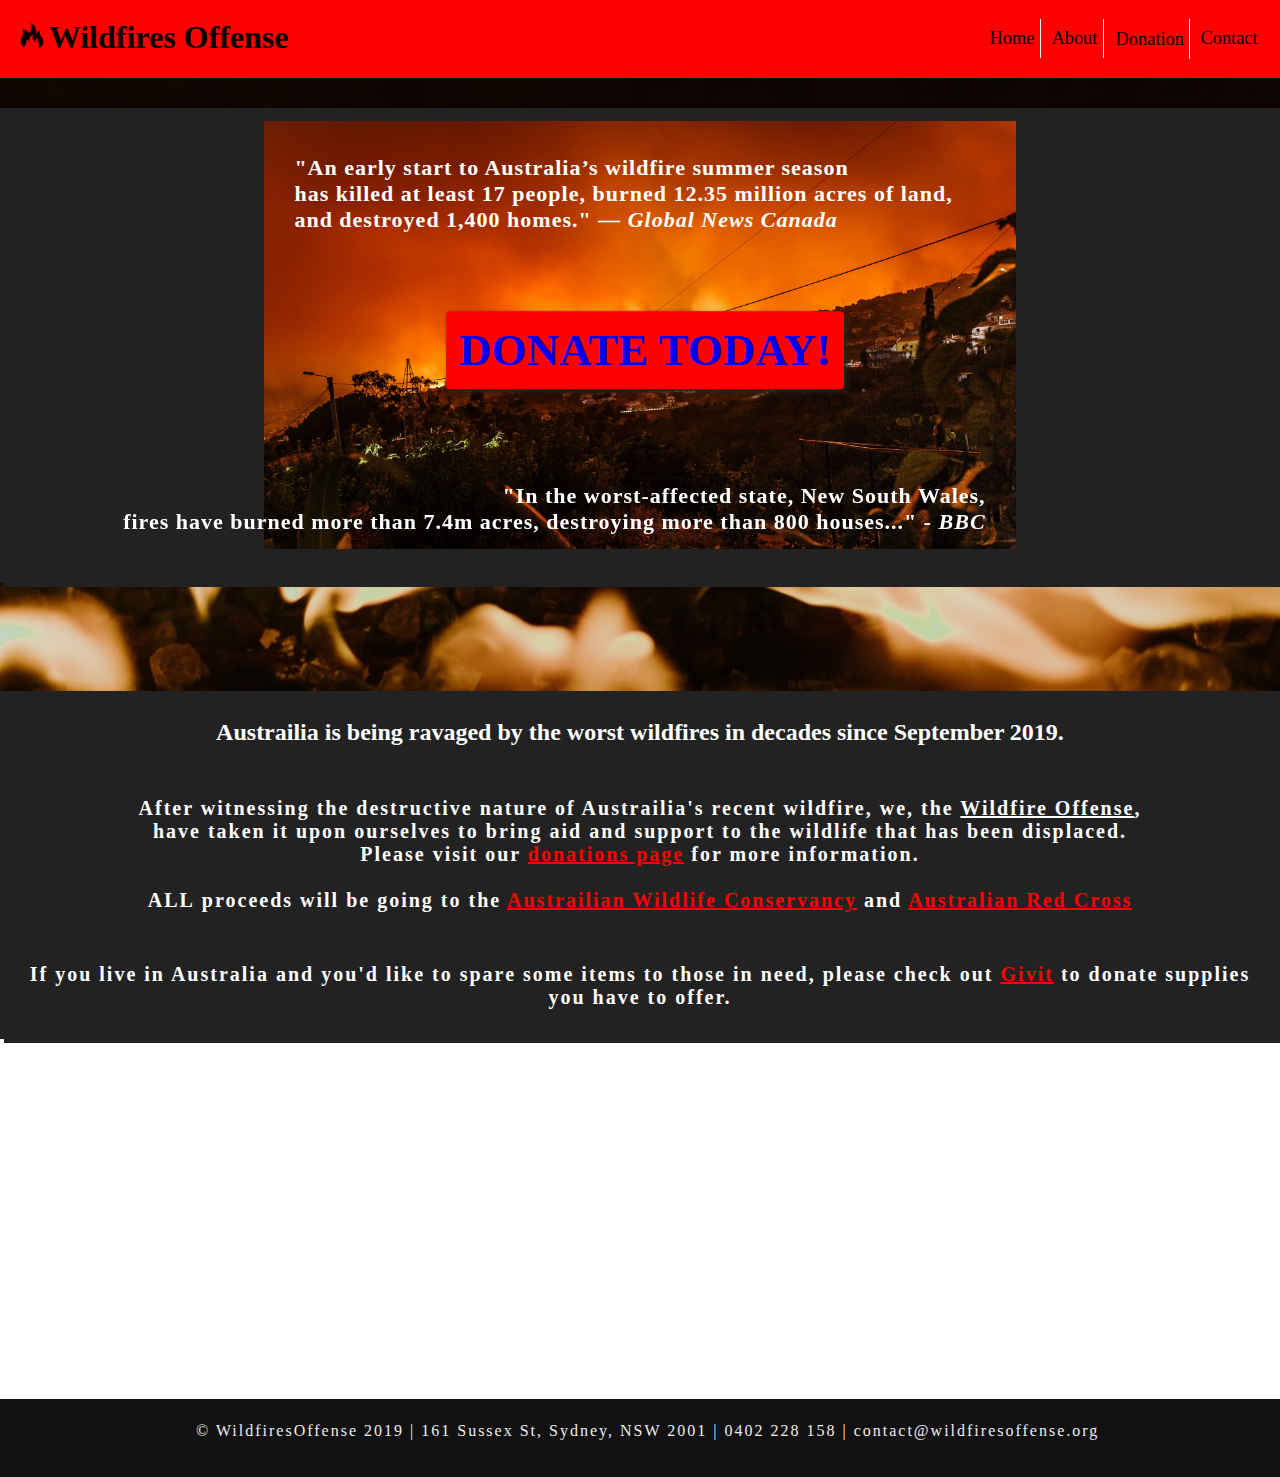
==== index.html @ 03b4c3b5 "Added some final adjustments for today to animate the Donate button." ====
<!DOCTYPE html>
<head>
    <title>Wildfires Offense</title>
    <!--Allows input characters to be encoded using UTF-8 standards-->
    <meta charset="utf-8"> 
    <!--Allows size of webpage to adjust to differnt device screen sizes, e.g. phones vs desktops-->
    <meta name="viewport" content="width=device-width, initial-scale=1.0">
    <!--Basic description of Webpage-->
    <meta name="author" content="Suchwinder Singh Ethan Sam Emily Fang Eva Yan">
    <meta name="description" content="Assignment 1 CUNY2x">
    <!--reference to CSS file storing the design of the webpage-->
    <link rel="stylesheet" type="text/css" href="./styles/main.css">
</head>
<!--Landing Page -->
<body>
  <div class="header">
    <img src="img/icon.png" style="width:2%">
    <h1>Wildfires Offense</h1>
    <div class="topnav">
      <ul>
        <li><a class="active" href="">Home</a></li>
        <li><a href="templates/about.html">About</a></li>
        <li><a href="templates/donation.html">Donation</a></li>
        <li><a href="#contact">Contact</a></li>
      </ul>
    </div>
  </div>

    <!-- Parallax -->
  <div class="bgimg-1"></div>
  
  <!-- Statistics -->
  <div class="container">
    <img src="img/fire.jpg" width="60%">
    <h1> <div class="centered" style="background-color:red"><span><a href="templates/donation.html">DONATE TODAY!</a></span></div> </h1>
    <h2> <div class="top-left">"An early start to Australia’s wildfire summer season<br>
	has killed at least 17 people, burned 12.35 million acres of land,<br>
	and destroyed 1,400 homes." <i>— Global News Canada</i> </div> </h2>
    <h2> <div class="bottom-right">"In the worst-affected state, New South Wales,<br>
	fires have burned more than 7.4m acres, destroying more than 800 houses..." <i>- BBC</i></div> </h2>
  </div>

  <!-- Parallax -->
  <div class="bgimg-1"></div>

  <!-- Donation Invitation -->
  <div class="container">
    <h1>Austrailia is being ravaged by the worst wildfires in decades since September 2019.</h1>
    <br>
    <h2>After witnessing the destructive nature of Austrailia's recent wildfire, we, the <u>Wildfire Offense</u>, <br> have taken it upon ourselves to bring aid and support to the wildlife that has been displaced. <br>Please visit our <a href="templates/donation.html"> donations page</a> for more information. 
      <br><br><b>ALL</b> proceeds will be going to the
      <a href="https://www.australianwildlife.org/" target="_blank">Austrailian Wildlife Conservancy</a> and
      <a href="https://australian-red-cross.giveeasy.org/australian-red-cross-disaster-relief-and-recovery" target="_blank"> Australian Red Cross</a>
    </h2>
    <br>
    <h2>If you live in Australia and you'd like to spare some items to those in need, please check out <a href="http://www.givit.org.au/items-needed" target="_blank">Givit</a> to donate supplies you have to offer. </h2>
  </div>

  <!-- Parallax -->
  <div class="bgimg-2"></div>

  <div class="footer">
    <p> © WildfiresOffense 2019 | 161 Sussex St, Sydney, NSW 2001 | 0402 228 158 | contact@wildfiresoffense.org</p>
  </div>
  
</body>
</html>
---- styles/main.css ----
/* FONTS -------------------------------------------------------*/
@font-face { 
    font-family: cosima;
    src: url("../fonts/cosima.otf") format("opentype");
}

@font-face {
    font-family: clab;
    src: url("../fonts/clab_reg.otf") format("opentype");
}

@font-face {
    font-family: gnuolane;
    src: url("../fonts/gnuolane.ttf");
}
}


/* GENERAL -----------------------------------------------------*/

* {
    box-sizing: border-box;
    /*font-family: Arial, Helvetica, sans-serif;*/
}

html, body {
    height: 100%;
}

body {
    margin: 0;
    font-family: Arial, Helvetica, sans-serif;
    background-color: white;
}

/* TOP BAR -----------------------------------------------------*/
.header {
    background-color: red;
    font-family: clab;
    padding: 1.5%;
    position: fixed;
    top: 0;
    width: 100%;
}

.header h1{
    display: inline;
}

.topnav {
    width: 25%;
    font-family: clab;
    float: right;    
    display: inline;
    overflow: hidden;
    background-color: red;

}

.topnav a {
    float: left;
    display: block;
    color: black;
    text-align: right;
    padding: 2% 5%;
    font-size: 1.15em;
    text-decoration: none;
}

.topnav a:hover {
    color: #ddd;
}

.topnav ul {
    list-style-type: none;
    margin: 0;
    padding: 0;
    overflow: hidden;
}

.topnav li {
    float:left;
    padding: 2.5%;
}

.topnav li:not(:last-child) { 
    border-right:solid 1px #fff;/* This will not give border to last li element */
}

/* BOTTOM BAR------------------------------------------*/
.footer {
    position: relative;
    left: 0;
    bottom: 0;
    width: 100%;
    text-align: center;
    background-color: #111;
    font-family: gnuolane;
    padding: 0.6%;
    height: 7%;
    color: #ededed;
    letter-spacing: 2px;
}

/* CONTAINER-------------------------------------------*/
.container{
    background-color: #222;
    position: relative;
    margin-left: auto;
    margin-right: auto;
    text-align: center;
    padding: 1% 1%;
    height: auto;
    box-shadow: 4px 4px #222;
}

.container h1, h2 {
    color: white;
}

.container h1 {
    font-size: 24px;
    font-family: clab;
}

.container h2 {
    font-size: 20px;
    font-family: gnuolane;
    letter-spacing: 2px;
}

.container:link {
    color: #f9cb25;
}

/* PLACEMENT OVER IMAGES --------------------------------*/
.top-left {
    text-align: left;
    position: absolute;
    top: 10%;
    left: 23%;
    letter-spacing: 1px;
    font-family: gnuolane;
    font-size: 22px;
}

.bottom-right {
    text-align: right;
    position: absolute;
    bottom: 10%;
    right: 23%;
    letter-spacing: 1px;
    font-family: gnuolane;
    font-size: 22px;
}

.centered {
    padding: 1%;
    position: absolute;
    top: 50%;
    left: 50%;
    transform: translate(-50%, -50%);
    font-family: gnuolane;
    font-size: 45px;
    box-shadow: 2px 2px 4px #222;
    border-radius: 4px;
    border: none;
    transition: all 0.4s;
    cursor: pointer;
    margin: 5px;
}

.centered span {
    cursor: pointer;
    display: inline-block;
    position: relative;
    transition: 0.5s;
}


.centered span:after {
  content: '\00bb';
  position: absolute;
  opacity: 0;
  top: 0;
  right: -20px;
  transition: 0.5s;
}

.centered:hover span {
  padding-right: 25px;
}

.centered:hover span:after {
  opacity: 1;
  right: 0;
}

.centered a {
    text-decoration: none;
}

.centered a:visited {
    color: black;
}

.split {
    height: 100%;
    width: 50%;
    position: relative;
    z-index:1;
    top: 0;
    margin-left: 5%;
    overflow-x: hidden;
    color: white;
    text-align:left;
}

.left {
    height: 50%;
    left: 0;
}

.right {
    right:0;
}

.bgimg-1, .bgimg-2 {
    background-attachment: fixed;
    background-position: center;
    background-repeat: no-repeat;
    background-size: cover;
}

.bgimg-1 {
    background-image: url("../img/fire.jpeg");
    height: 12%;
}

.bgimg-2 {
    background-image: url("../img/destruction.jpeg");
    height: 40%;
}

h2 a {
    color: red;
}

h2 a:visited {
    color: red;
}

img {    
}
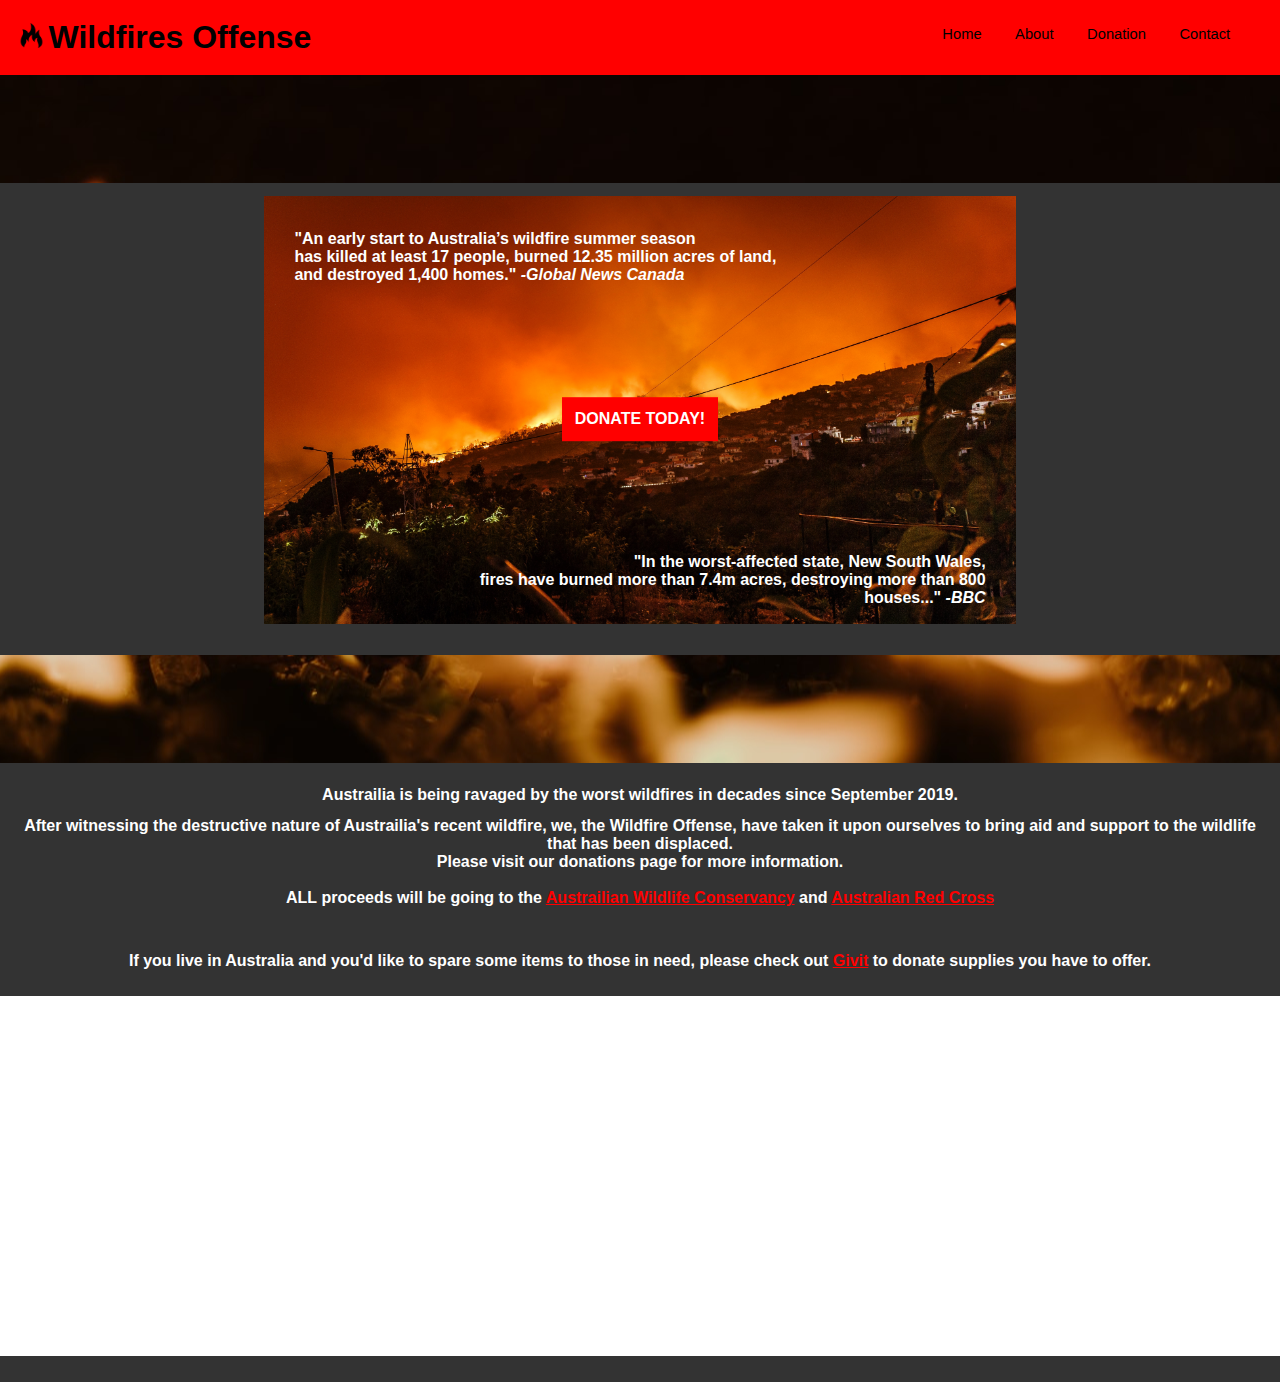
==== commit 96ab3cfa: "Responsive Containers and navbar" ====
--- a/index.html
+++ b/index.html
@@ -17,12 +17,10 @@
     <img src="img/icon.png" style="width:2%">
     <h1>Wildfires Offense</h1>
     <div class="topnav">
-      <ul>
-        <li><a class="active" href="">Home</a></li>
-        <li><a href="templates/about.html">About</a></li>
-        <li><a href="templates/donation.html">Donation</a></li>
-        <li><a href="#contact">Contact</a></li>
-      </ul>
+      <a class="active" href="">Home</a>
+      <a href="templates/about.html">About</a>
+      <a href="templates/donation.html">Donation</a>
+      <a href="#contact">Contact</a>
     </div>
   </div>
 
@@ -32,12 +30,12 @@
   <!-- Statistics -->
   <div class="container">
     <img src="img/fire.jpg" width="60%">
-    <h1> <div class="centered" style="background-color:red"><span><a href="templates/donation.html">DONATE TODAY!</a></span></div> </h1>
+    <h2> <div class="centered" style="background-color:red">DONATE TODAY!</div> </h2>
     <h2> <div class="top-left">"An early start to Australia’s wildfire summer season<br>
 	has killed at least 17 people, burned 12.35 million acres of land,<br>
-	and destroyed 1,400 homes." <i>— Global News Canada</i> </div> </h2>
+	and destroyed 1,400 homes." <i>-Global News Canada</i> </div> </h2>
     <h2> <div class="bottom-right">"In the worst-affected state, New South Wales,<br>
-	fires have burned more than 7.4m acres, destroying more than 800 houses..." <i>- BBC</i></div> </h2>
+	fires have burned more than 7.4m acres, destroying more than 800 houses..." <i>-BBC</i></div> </h2>
   </div>
 
   <!-- Parallax -->
@@ -46,22 +44,29 @@
   <!-- Donation Invitation -->
   <div class="container">
     <h1>Austrailia is being ravaged by the worst wildfires in decades since September 2019.</h1>
-    <br>
-    <h2>After witnessing the destructive nature of Austrailia's recent wildfire, we, the <u>Wildfire Offense</u>, <br> have taken it upon ourselves to bring aid and support to the wildlife that has been displaced. <br>Please visit our <a href="templates/donation.html"> donations page</a> for more information. 
-      <br><br><b>ALL</b> proceeds will be going to the
-      <a href="https://www.australianwildlife.org/" target="_blank">Austrailian Wildlife Conservancy</a> and
-      <a href="https://australian-red-cross.giveeasy.org/australian-red-cross-disaster-relief-and-recovery" target="_blank"> Australian Red Cross</a>
+    <h2>After witnessing the destructive nature of Austrailia's recent wildfire, we, the Wildfire Offense, have taken it upon ourselves to bring aid and support to the wildlife that has been displaced. <br>Please visit our donations page for more information. <br><br><b>ALL</b> proceeds will be going to the
+      <a href="https://www.australianwildlife.org/">Austrailian Wildlife Conservancy</a> and
+      <a href="https://australian-red-cross.giveeasy.org/australian-red-cross-disaster-relief-and-recovery"> Australian Red Cross</a>
     </h2>
     <br>
-    <h2>If you live in Australia and you'd like to spare some items to those in need, please check out <a href="http://www.givit.org.au/items-needed" target="_blank">Givit</a> to donate supplies you have to offer. </h2>
+    <h2>If you live in Australia and you'd like to spare some items to those in need, please check out <a href="http://www.givit.org.au/items-needed">Givit</a> to donate supplies you have to offer. </h2>
   </div>
 
   <!-- Parallax -->
   <div class="bgimg-2"></div>
-
-  <div class="footer">
-    <p> © WildfiresOffense 2019 | 161 Sussex St, Sydney, NSW 2001 | 0402 228 158 | contact@wildfiresoffense.org</p>
+  
+  <div class="container">
+    <div class="split left">
+      <div class="centered">
+	<img src="img/firefighters.jpeg">
+      </div>
+    </div>
   </div>
   
+  
 </body>
+
 </html>
+
+
+</body>
--- a/styles/main.css
+++ b/styles/main.css
@@ -1,26 +1,6 @@
-/* FONTS -------------------------------------------------------*/
-@font-face { 
-    font-family: cosima;
-    src: url("../fonts/cosima.otf") format("opentype");
-}
-
-@font-face {
-    font-family: clab;
-    src: url("../fonts/clab_reg.otf") format("opentype");
-}
-
-@font-face {
-    font-family: gnuolane;
-    src: url("../fonts/gnuolane.ttf");
-}
-}
-
-
-/* GENERAL -----------------------------------------------------*/
-
 * {
     box-sizing: border-box;
-    /*font-family: Arial, Helvetica, sans-serif;*/
+    font-family: Arial, Helvetica, sans-serif;
 }
 
 html, body {
@@ -36,11 +16,7 @@
 /* TOP BAR -----------------------------------------------------*/
 .header {
     background-color: red;
-    font-family: clab;
     padding: 1.5%;
-    position: fixed;
-    top: 0;
-    width: 100%;
 }
 
 .header h1{
@@ -48,110 +24,68 @@
 }
 
 .topnav {
-    width: 25%;
-    font-family: clab;
+    margin: 0;
+    width: 27%;
     float: right;    
     display: inline;
     overflow: hidden;
     background-color: red;
-
 }
 
 .topnav a {
     float: left;
     display: block;
     color: black;
-    text-align: right;
+    text-align: center;
     padding: 2% 5%;
-    font-size: 1.15em;
+    font-size: 1.15vw;
     text-decoration: none;
 }
 
 .topnav a:hover {
+    background-color: #333;
     color: #ddd;
-}
-
-.topnav ul {
-    list-style-type: none;
-    margin: 0;
-    padding: 0;
-    overflow: hidden;
-}
-
-.topnav li {
-    float:left;
-    padding: 2.5%;
-}
-
-.topnav li:not(:last-child) { 
-    border-right:solid 1px #fff;/* This will not give border to last li element */
-}
-
-/* BOTTOM BAR------------------------------------------*/
-.footer {
-    position: relative;
-    left: 0;
-    bottom: 0;
-    width: 100%;
-    text-align: center;
-    background-color: #111;
-    font-family: gnuolane;
-    padding: 0.6%;
-    height: 7%;
-    color: #ededed;
-    letter-spacing: 2px;
 }
 
 /* CONTAINER-------------------------------------------*/
 .container{
-    background-color: #222;
+    background-color: #333;
     position: relative;
     margin-left: auto;
     margin-right: auto;
     text-align: center;
     padding: 1% 1%;
     height: auto;
-    box-shadow: 4px 4px #222;
 }
 
 .container h1, h2 {
     color: white;
-}
-
-.container h1 {
-    font-size: 24px;
-    font-family: clab;
-}
-
-.container h2 {
-    font-size: 20px;
-    font-family: gnuolane;
-    letter-spacing: 2px;
-}
-
-.container:link {
-    color: #f9cb25;
+    font-size: 1.25vw;
 }
 
 /* PLACEMENT OVER IMAGES --------------------------------*/
 .top-left {
+    width: 40%;
     text-align: left;
     position: absolute;
     top: 10%;
     left: 23%;
-    letter-spacing: 1px;
-    font-family: gnuolane;
-    font-size: 22px;
+}
+
+.top-left h2 {
+    font-size: 5vw;
 }
 
 .bottom-right {
+    width: 40%;
     text-align: right;
     position: absolute;
     bottom: 10%;
     right: 23%;
-    letter-spacing: 1px;
-    font-family: gnuolane;
-    font-size: 22px;
+}
+
+.bottom-right h2 {
+    font-size: 5vw;
 }
 
 .centered {
@@ -160,48 +94,10 @@
     top: 50%;
     left: 50%;
     transform: translate(-50%, -50%);
-    font-family: gnuolane;
-    font-size: 45px;
-    box-shadow: 2px 2px 4px #222;
-    border-radius: 4px;
-    border: none;
-    transition: all 0.4s;
-    cursor: pointer;
-    margin: 5px;
 }
 
-.centered span {
-    cursor: pointer;
-    display: inline-block;
-    position: relative;
-    transition: 0.5s;
-}
-
-
-.centered span:after {
-  content: '\00bb';
-  position: absolute;
-  opacity: 0;
-  top: 0;
-  right: -20px;
-  transition: 0.5s;
-}
-
-.centered:hover span {
-  padding-right: 25px;
-}
-
-.centered:hover span:after {
-  opacity: 1;
-  right: 0;
-}
-
-.centered a {
-    text-decoration: none;
-}
-
-.centered a:visited {
-    color: black;
+.centered h2 {
+    font-size: 5vw;
 }
 
 .split {
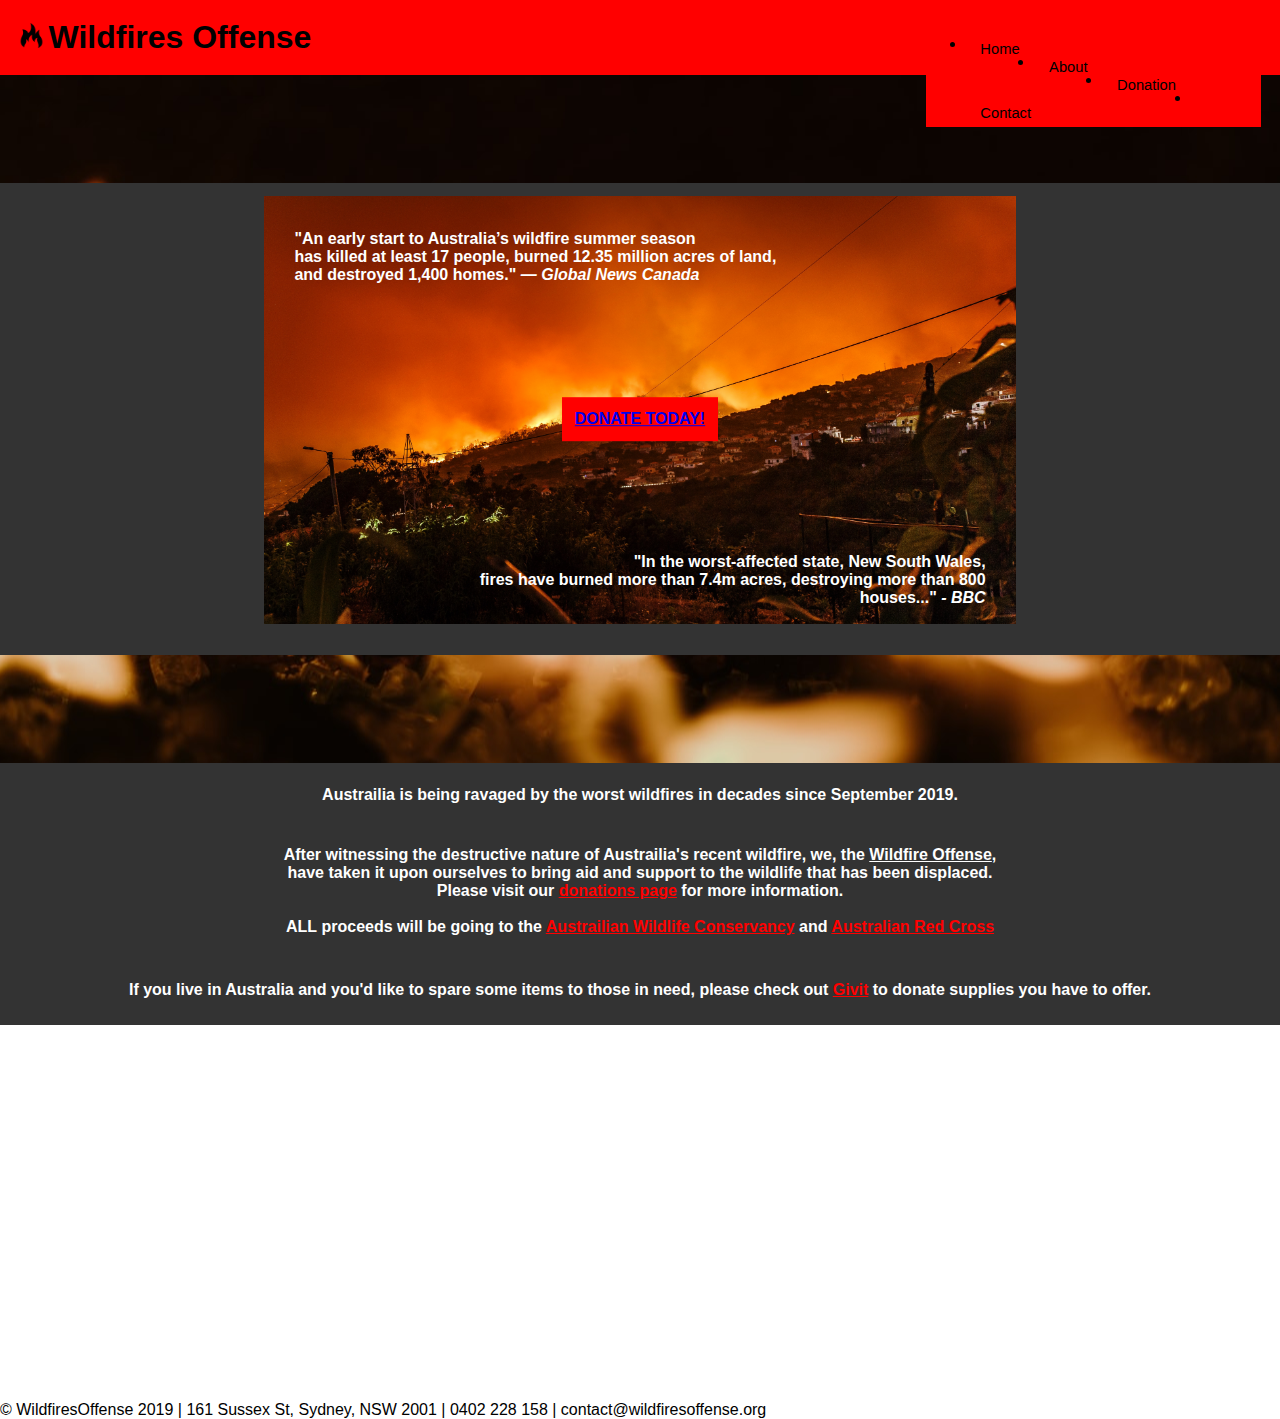
==== commit 5cafa570: "Working on Donation Page" ====
--- a/index.html
+++ b/index.html
@@ -1,6 +1,6 @@
 <!DOCTYPE html>
 <head>
-    <title>Wildfires Offense</title>
+    <title>Wildfires Offense | Home</title>
     <!--Allows input characters to be encoded using UTF-8 standards-->
     <meta charset="utf-8"> 
     <!--Allows size of webpage to adjust to differnt device screen sizes, e.g. phones vs desktops-->
@@ -9,7 +9,7 @@
     <meta name="author" content="Suchwinder Singh Ethan Sam Emily Fang Eva Yan">
     <meta name="description" content="Assignment 1 CUNY2x">
     <!--reference to CSS file storing the design of the webpage-->
-    <link rel="stylesheet" type="text/css" href="./styles/main.css">
+    <link rel="stylesheet" type="text/css" href="styles/main.css">
 </head>
 <!--Landing Page -->
 <body>
@@ -17,10 +17,12 @@
     <img src="img/icon.png" style="width:2%">
     <h1>Wildfires Offense</h1>
     <div class="topnav">
-      <a class="active" href="">Home</a>
-      <a href="templates/about.html">About</a>
-      <a href="templates/donation.html">Donation</a>
-      <a href="#contact">Contact</a>
+      <ul>
+        <li><a class="active" href="index.html">Home</a></li>
+        <li><a href="templates/about.html">About</a></li>
+        <li><a href="templates/donation.html">Donation</a></li>
+        <li><a href="#contact">Contact</a></li>
+      </ul>
     </div>
   </div>
 
@@ -30,12 +32,12 @@
   <!-- Statistics -->
   <div class="container">
     <img src="img/fire.jpg" width="60%">
-    <h2> <div class="centered" style="background-color:red">DONATE TODAY!</div> </h2>
+    <h1> <div class="centered" style="background-color:red"><span><a href="templates/donation.html">DONATE TODAY!</a></span></div> </h1>
     <h2> <div class="top-left">"An early start to Australia’s wildfire summer season<br>
 	has killed at least 17 people, burned 12.35 million acres of land,<br>
-	and destroyed 1,400 homes." <i>-Global News Canada</i> </div> </h2>
+	and destroyed 1,400 homes." <i>— Global News Canada</i> </div> </h2>
     <h2> <div class="bottom-right">"In the worst-affected state, New South Wales,<br>
-	fires have burned more than 7.4m acres, destroying more than 800 houses..." <i>-BBC</i></div> </h2>
+	fires have burned more than 7.4m acres, destroying more than 800 houses..." <i>- BBC</i></div> </h2>
   </div>
 
   <!-- Parallax -->
@@ -44,29 +46,23 @@
   <!-- Donation Invitation -->
   <div class="container">
     <h1>Austrailia is being ravaged by the worst wildfires in decades since September 2019.</h1>
-    <h2>After witnessing the destructive nature of Austrailia's recent wildfire, we, the Wildfire Offense, have taken it upon ourselves to bring aid and support to the wildlife that has been displaced. <br>Please visit our donations page for more information. <br><br><b>ALL</b> proceeds will be going to the
-      <a href="https://www.australianwildlife.org/">Austrailian Wildlife Conservancy</a> and
-      <a href="https://australian-red-cross.giveeasy.org/australian-red-cross-disaster-relief-and-recovery"> Australian Red Cross</a>
+    <br>
+    <h2>After witnessing the destructive nature of Austrailia's recent wildfire, we, the <u>Wildfire Offense</u>, <br> have taken it upon ourselves to bring aid and support to the wildlife that has been displaced. <br>Please visit our <a href="templates/donation.html"> donations page</a> for more information. 
+      <br><br><b>ALL</b> proceeds will be going to the
+      <a href="https://www.australianwildlife.org/" target="_blank">Austrailian Wildlife Conservancy</a> and
+      <a href="https://australian-red-cross.giveeasy.org/australian-red-cross-disaster-relief-and-recovery" target="_blank"> Australian Red Cross</a>
     </h2>
     <br>
-    <h2>If you live in Australia and you'd like to spare some items to those in need, please check out <a href="http://www.givit.org.au/items-needed">Givit</a> to donate supplies you have to offer. </h2>
+    <h2>If you live in Australia and you'd like to spare some items to those in need, please check out <a href="http://www.givit.org.au/items-needed" target="_blank">Givit</a> to donate supplies you have to offer. </h2>
   </div>
 
   <!-- Parallax -->
   <div class="bgimg-2"></div>
-  
-  <div class="container">
-    <div class="split left">
-      <div class="centered">
-	<img src="img/firefighters.jpeg">
-      </div>
-    </div>
+
+  <!-- Footer -->
+  <div class="footer">
+    <p> © WildfiresOffense 2019 | 161 Sussex St, Sydney, NSW 2001 | 0402 228 158 | contact@wildfiresoffense.org</p>
   </div>
   
-  
 </body>
-
 </html>
-
-
-</body>
--- a/styles/main.css
+++ b/styles/main.css
@@ -17,6 +17,7 @@
 .header {
     background-color: red;
     padding: 1.5%;
+    height:
 }
 
 .header h1{
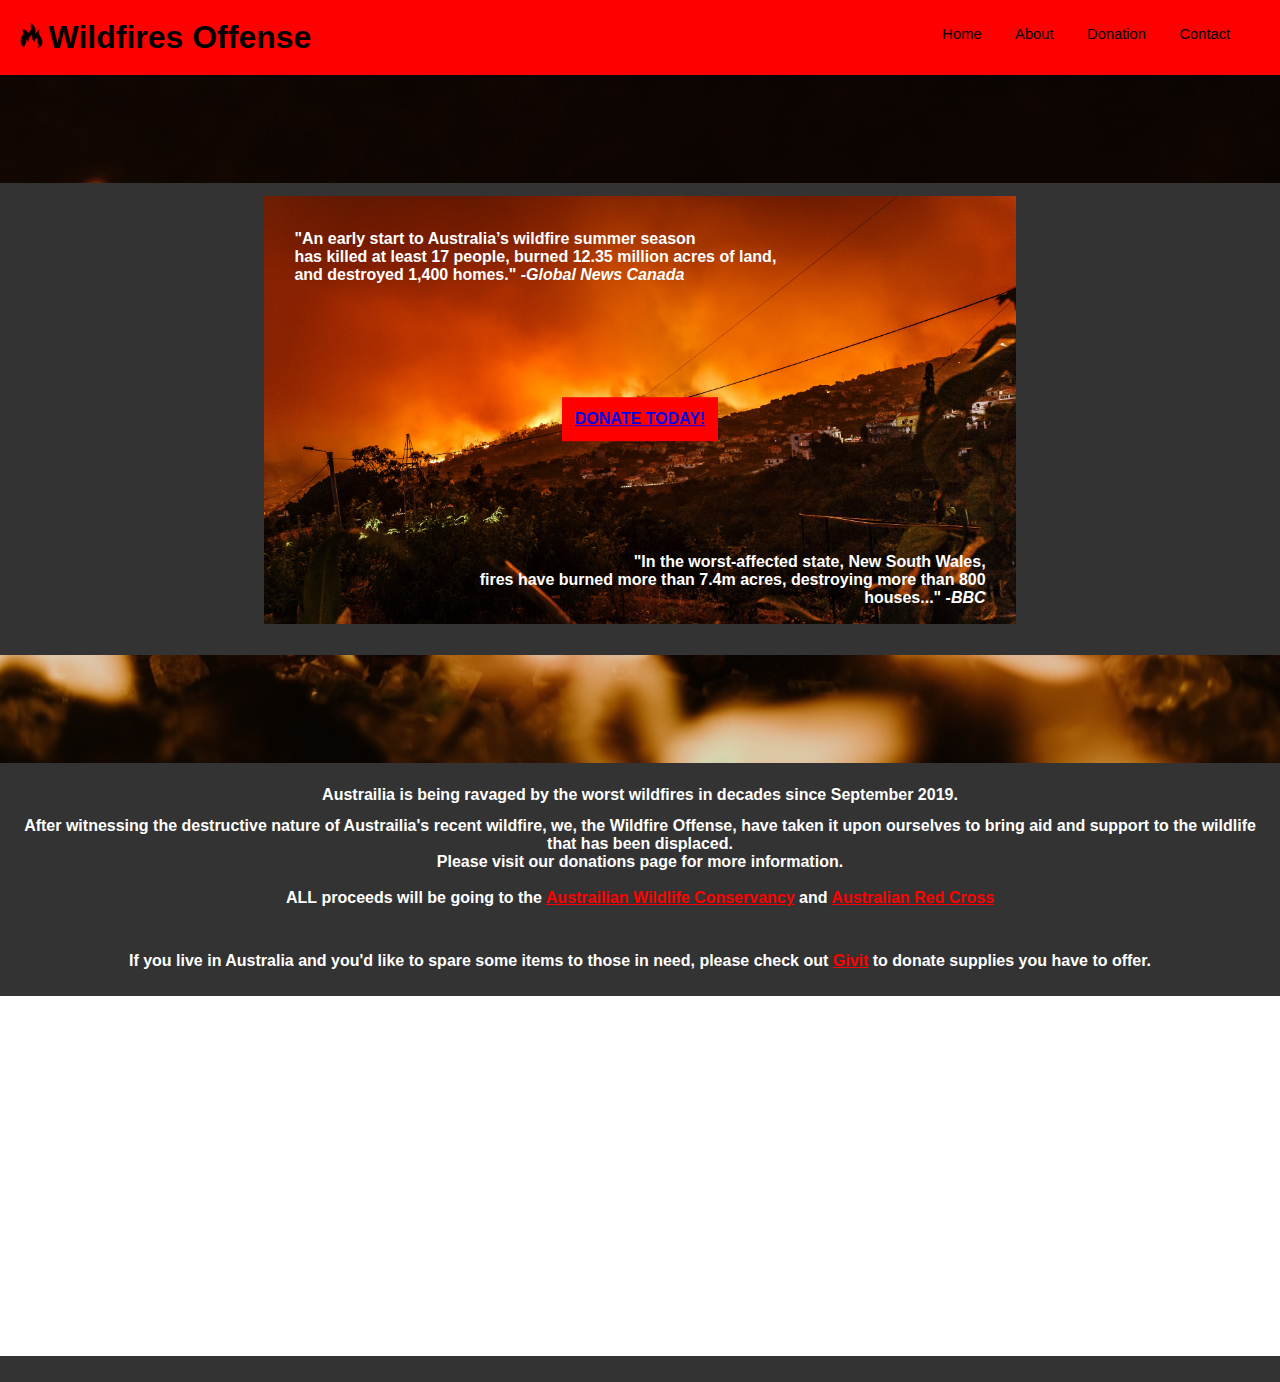
==== commit 290ec751: "Donate Today changed to a hyperlink" ====
--- a/index.html
+++ b/index.html
@@ -1,6 +1,6 @@
 <!DOCTYPE html>
 <head>
-    <title>Wildfires Offense | Home</title>
+    <title>Wildfires Offense</title>
     <!--Allows input characters to be encoded using UTF-8 standards-->
     <meta charset="utf-8"> 
     <!--Allows size of webpage to adjust to differnt device screen sizes, e.g. phones vs desktops-->
@@ -9,7 +9,7 @@
     <meta name="author" content="Suchwinder Singh Ethan Sam Emily Fang Eva Yan">
     <meta name="description" content="Assignment 1 CUNY2x">
     <!--reference to CSS file storing the design of the webpage-->
-    <link rel="stylesheet" type="text/css" href="styles/main.css">
+    <link rel="stylesheet" type="text/css" href="./styles/main.css">
 </head>
 <!--Landing Page -->
 <body>
@@ -17,12 +17,10 @@
     <img src="img/icon.png" style="width:2%">
     <h1>Wildfires Offense</h1>
     <div class="topnav">
-      <ul>
-        <li><a class="active" href="index.html">Home</a></li>
-        <li><a href="templates/about.html">About</a></li>
-        <li><a href="templates/donation.html">Donation</a></li>
-        <li><a href="#contact">Contact</a></li>
-      </ul>
+      <a class="active" href="">Home</a>
+      <a href="templates/about.html">About</a>
+      <a href="templates/donation.html">Donation</a>
+      <a href="#contact">Contact</a>
     </div>
   </div>
 
@@ -35,9 +33,9 @@
     <h1> <div class="centered" style="background-color:red"><span><a href="templates/donation.html">DONATE TODAY!</a></span></div> </h1>
     <h2> <div class="top-left">"An early start to Australia’s wildfire summer season<br>
 	has killed at least 17 people, burned 12.35 million acres of land,<br>
-	and destroyed 1,400 homes." <i>— Global News Canada</i> </div> </h2>
+	and destroyed 1,400 homes." <i>-Global News Canada</i> </div> </h2>
     <h2> <div class="bottom-right">"In the worst-affected state, New South Wales,<br>
-	fires have burned more than 7.4m acres, destroying more than 800 houses..." <i>- BBC</i></div> </h2>
+	fires have burned more than 7.4m acres, destroying more than 800 houses..." <i>-BBC</i></div> </h2>
   </div>
 
   <!-- Parallax -->
@@ -46,23 +44,29 @@
   <!-- Donation Invitation -->
   <div class="container">
     <h1>Austrailia is being ravaged by the worst wildfires in decades since September 2019.</h1>
-    <br>
-    <h2>After witnessing the destructive nature of Austrailia's recent wildfire, we, the <u>Wildfire Offense</u>, <br> have taken it upon ourselves to bring aid and support to the wildlife that has been displaced. <br>Please visit our <a href="templates/donation.html"> donations page</a> for more information. 
-      <br><br><b>ALL</b> proceeds will be going to the
-      <a href="https://www.australianwildlife.org/" target="_blank">Austrailian Wildlife Conservancy</a> and
-      <a href="https://australian-red-cross.giveeasy.org/australian-red-cross-disaster-relief-and-recovery" target="_blank"> Australian Red Cross</a>
+    <h2>After witnessing the destructive nature of Austrailia's recent wildfire, we, the Wildfire Offense, have taken it upon ourselves to bring aid and support to the wildlife that has been displaced. <br>Please visit our donations page for more information. <br><br><b>ALL</b> proceeds will be going to the
+      <a href="https://www.australianwildlife.org/">Austrailian Wildlife Conservancy</a> and
+      <a href="https://australian-red-cross.giveeasy.org/australian-red-cross-disaster-relief-and-recovery"> Australian Red Cross</a>
     </h2>
     <br>
-    <h2>If you live in Australia and you'd like to spare some items to those in need, please check out <a href="http://www.givit.org.au/items-needed" target="_blank">Givit</a> to donate supplies you have to offer. </h2>
+    <h2>If you live in Australia and you'd like to spare some items to those in need, please check out <a href="http://www.givit.org.au/items-needed">Givit</a> to donate supplies you have to offer. </h2>
   </div>
 
   <!-- Parallax -->
   <div class="bgimg-2"></div>
-
-  <!-- Footer -->
-  <div class="footer">
-    <p> © WildfiresOffense 2019 | 161 Sussex St, Sydney, NSW 2001 | 0402 228 158 | contact@wildfiresoffense.org</p>
+  
+  <div class="container">
+    <div class="split left">
+      <div class="centered">
+	<img src="img/firefighters.jpeg">
+      </div>
+    </div>
   </div>
   
+  
 </body>
+
 </html>
+
+
+</body>
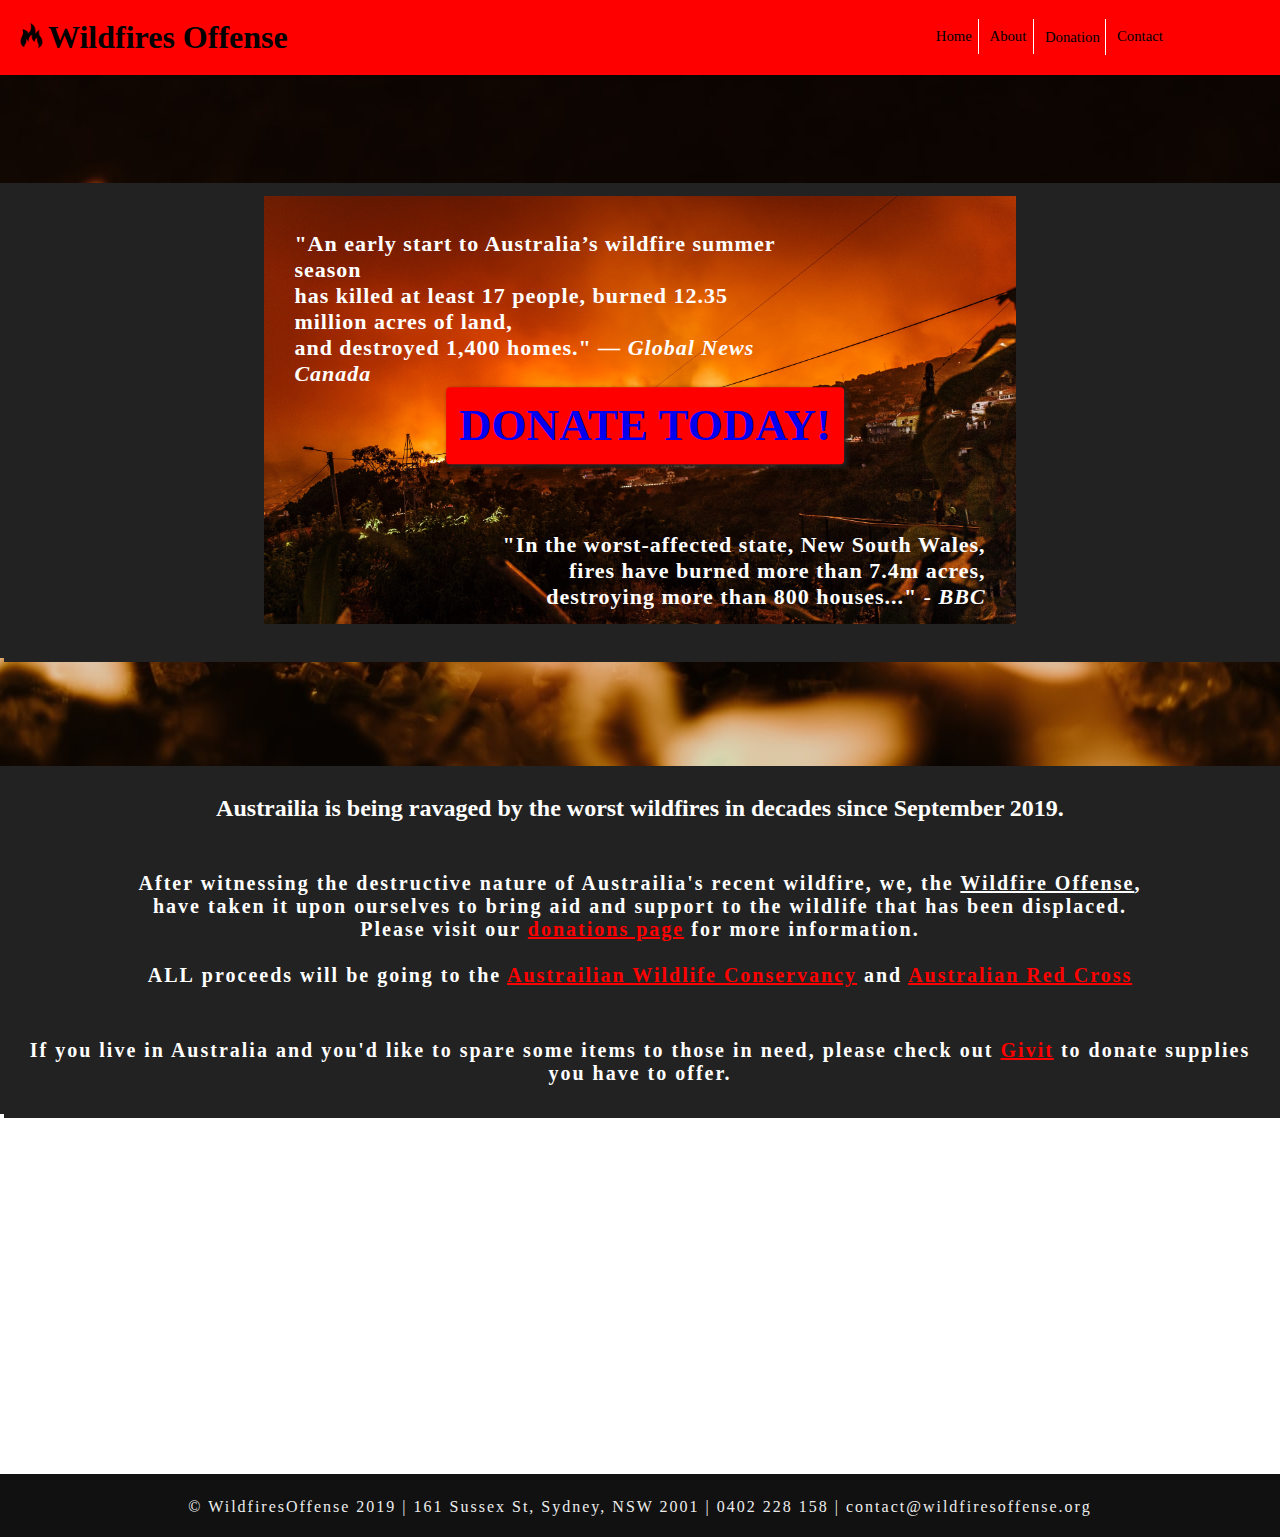
==== commit 860b52fb: "Creation of Donation Box" ====
--- a/index.html
+++ b/index.html
@@ -1,6 +1,6 @@
 <!DOCTYPE html>
 <head>
-    <title>Wildfires Offense</title>
+    <title>Wildfires Offense | Home</title>
     <!--Allows input characters to be encoded using UTF-8 standards-->
     <meta charset="utf-8"> 
     <!--Allows size of webpage to adjust to differnt device screen sizes, e.g. phones vs desktops-->
@@ -9,7 +9,7 @@
     <meta name="author" content="Suchwinder Singh Ethan Sam Emily Fang Eva Yan">
     <meta name="description" content="Assignment 1 CUNY2x">
     <!--reference to CSS file storing the design of the webpage-->
-    <link rel="stylesheet" type="text/css" href="./styles/main.css">
+    <link rel="stylesheet" type="text/css" href="styles/main.css">
 </head>
 <!--Landing Page -->
 <body>
@@ -17,10 +17,12 @@
     <img src="img/icon.png" style="width:2%">
     <h1>Wildfires Offense</h1>
     <div class="topnav">
-      <a class="active" href="">Home</a>
-      <a href="templates/about.html">About</a>
-      <a href="templates/donation.html">Donation</a>
-      <a href="#contact">Contact</a>
+      <ul>
+        <li><a class="active" href="index.html">Home</a></li>
+        <li><a href="templates/about.html">About</a></li>
+        <li><a href="templates/donation.html">Donation</a></li>
+        <li><a href="#contact">Contact</a></li>
+      </ul>
     </div>
   </div>
 
@@ -33,9 +35,9 @@
     <h1> <div class="centered" style="background-color:red"><span><a href="templates/donation.html">DONATE TODAY!</a></span></div> </h1>
     <h2> <div class="top-left">"An early start to Australia’s wildfire summer season<br>
 	has killed at least 17 people, burned 12.35 million acres of land,<br>
-	and destroyed 1,400 homes." <i>-Global News Canada</i> </div> </h2>
+	and destroyed 1,400 homes." <i>— Global News Canada</i> </div> </h2>
     <h2> <div class="bottom-right">"In the worst-affected state, New South Wales,<br>
-	fires have burned more than 7.4m acres, destroying more than 800 houses..." <i>-BBC</i></div> </h2>
+	fires have burned more than 7.4m acres, destroying more than 800 houses..." <i>- BBC</i></div> </h2>
   </div>
 
   <!-- Parallax -->
@@ -44,29 +46,24 @@
   <!-- Donation Invitation -->
   <div class="container">
     <h1>Austrailia is being ravaged by the worst wildfires in decades since September 2019.</h1>
-    <h2>After witnessing the destructive nature of Austrailia's recent wildfire, we, the Wildfire Offense, have taken it upon ourselves to bring aid and support to the wildlife that has been displaced. <br>Please visit our donations page for more information. <br><br><b>ALL</b> proceeds will be going to the
-      <a href="https://www.australianwildlife.org/">Austrailian Wildlife Conservancy</a> and
-      <a href="https://australian-red-cross.giveeasy.org/australian-red-cross-disaster-relief-and-recovery"> Australian Red Cross</a>
+    <br>
+    <h2>After witnessing the destructive nature of Austrailia's recent wildfire, we, the <u>Wildfire Offense</u>, <br> have taken it upon ourselves to bring aid and support to the wildlife that has been displaced. <br>Please visit our <a href="templates/donation.html"> donations page</a> for more information. 
+      <br><br><b>ALL</b> proceeds will be going to the
+      <a href="https://www.australianwildlife.org/" target="_blank">Austrailian Wildlife Conservancy</a> and
+      <a href="https://australian-red-cross.giveeasy.org/australian-red-cross-disaster-relief-and-recovery" target="_blank"> Australian Red Cross</a>
     </h2>
     <br>
-    <h2>If you live in Australia and you'd like to spare some items to those in need, please check out <a href="http://www.givit.org.au/items-needed">Givit</a> to donate supplies you have to offer. </h2>
+    <h2>If you live in Australia and you'd like to spare some items to those in need, please check out <a href="http://www.givit.org.au/items-needed" target="_blank">Givit</a> to donate supplies you have to offer. </h2>
   </div>
 
   <!-- Parallax -->
   <div class="bgimg-2"></div>
-  
-  <div class="container">
-    <div class="split left">
-      <div class="centered">
-	<img src="img/firefighters.jpeg">
-      </div>
-    </div>
+
+  <!-- Footer -->
+  <div class="footer">
+    <p> © WildfiresOffense 2019 | 161 Sussex St, Sydney, NSW 2001 | 0402 228 158 | contact@wildfiresoffense.org</p>
   </div>
   
   
 </body>
-
 </html>
-
-
-</body>
--- a/styles/main.css
+++ b/styles/main.css
@@ -1,6 +1,25 @@
+/* FONTS -------------------------------------------------------*/
+@font-face { 
+    font-family: cosima;
+    src: url("../fonts/cosima.otf") format("opentype");
+}
+
+@font-face {
+    font-family: clab;
+    src: url("../fonts/clab_reg.otf") format("opentype");
+}
+
+@font-face {
+    font-family: gnuolane;
+    src: url("../fonts/gnuolane.ttf");
+}
+
+
+/* GENERAL -----------------------------------------------------*/
+
 * {
     box-sizing: border-box;
-    font-family: Arial, Helvetica, sans-serif;
+    /*font-family: Arial, Helvetica, sans-serif;*/
 }
 
 html, body {
@@ -16,9 +35,12 @@
 /* TOP BAR -----------------------------------------------------*/
 .header {
     background-color: red;
+    font-family: clab;
     padding: 1.5%;
-    height:
-}
+    top: 0;
+    width: 100%;
+}
+
 
 .header h1{
     display: inline;
@@ -27,10 +49,12 @@
 .topnav {
     margin: 0;
     width: 27%;
+    font-family: clab;
     float: right;    
-    display: inline;
+    /* display: inline; */
     overflow: hidden;
     background-color: red;
+
 }
 
 .topnav a {
@@ -44,24 +68,77 @@
 }
 
 .topnav a:hover {
-    background-color: #333;
     color: #ddd;
+}
+
+.topnav ul {
+    list-style-type: none;
+    margin: 0;
+    padding: 0;
+    overflow: hidden;
+}
+
+.topnav li {
+    float:left;
+    padding: 2.5%;
+}
+
+.topnav li:not(:last-child) { 
+    border-right:solid 1px #fff;/* This will not give border to last li element */
+}
+
+/* BOTTOM BAR------------------------------------------*/
+.footer {
+    position: relative;
+    left: 0;
+    bottom: 0;
+    width: 100%;
+    text-align: center;
+    background-color: #111;
+    font-family: gnuolane;
+    padding: 0.6%;
+    height: 7%;
+    color: #ededed;
+    letter-spacing: 2px;
 }
 
 /* CONTAINER-------------------------------------------*/
 .container{
-    background-color: #333;
+    background-color: #222;
     position: relative;
     margin-left: auto;
     margin-right: auto;
     text-align: center;
     padding: 1% 1%;
     height: auto;
+    box-shadow: 4px 4px #222;
 }
 
 .container h1, h2 {
     color: white;
     font-size: 1.25vw;
+}
+
+.container h1 {
+    font-size: 24px;
+    font-family: clab;
+}
+
+.container h2 {
+    font-size: 20px;
+    font-family: gnuolane;
+    letter-spacing: 2px;
+}
+
+.container p {
+    font-size: 18px;
+    font-family: gnuolane;
+    color: white;
+    letter-spacing: 2px;
+}
+
+.container:link {
+    color: #f9cb25;
 }
 
 /* PLACEMENT OVER IMAGES --------------------------------*/
@@ -71,6 +148,9 @@
     position: absolute;
     top: 10%;
     left: 23%;
+    letter-spacing: 1px;
+    font-family: gnuolane;
+    font-size: 22px;
 }
 
 .top-left h2 {
@@ -83,6 +163,9 @@
     position: absolute;
     bottom: 10%;
     right: 23%;
+    letter-spacing: 1px;
+    font-family: gnuolane;
+    font-size: 22px;
 }
 
 .bottom-right h2 {
@@ -95,6 +178,48 @@
     top: 50%;
     left: 50%;
     transform: translate(-50%, -50%);
+    font-family: gnuolane;
+    font-size: 45px;
+    box-shadow: 2px 2px 4px #222;
+    border-radius: 4px;
+    border: none;
+    transition: all 0.4s;
+    cursor: pointer;
+    margin: 5px;
+}
+
+.centered span {
+    cursor: pointer;
+    display: inline-block;
+    position: relative;
+    transition: 0.5s;
+}
+
+
+.centered span:after {
+  content: '\00bb';
+  position: absolute;
+  opacity: 0;
+  top: 0;
+  right: -20px;
+  transition: 0.5s;
+}
+
+.centered:hover span {
+  padding-right: 25px;
+}
+
+.centered:hover span:after {
+  opacity: 1;
+  right: 0;
+}
+
+.centered a {
+    text-decoration: none;
+}
+
+.centered a:visited {
+    color: black;
 }
 
 .centered h2 {
@@ -146,6 +271,6 @@
 h2 a:visited {
     color: red;
 }
-
+/* 
 img {    
-}
+} */
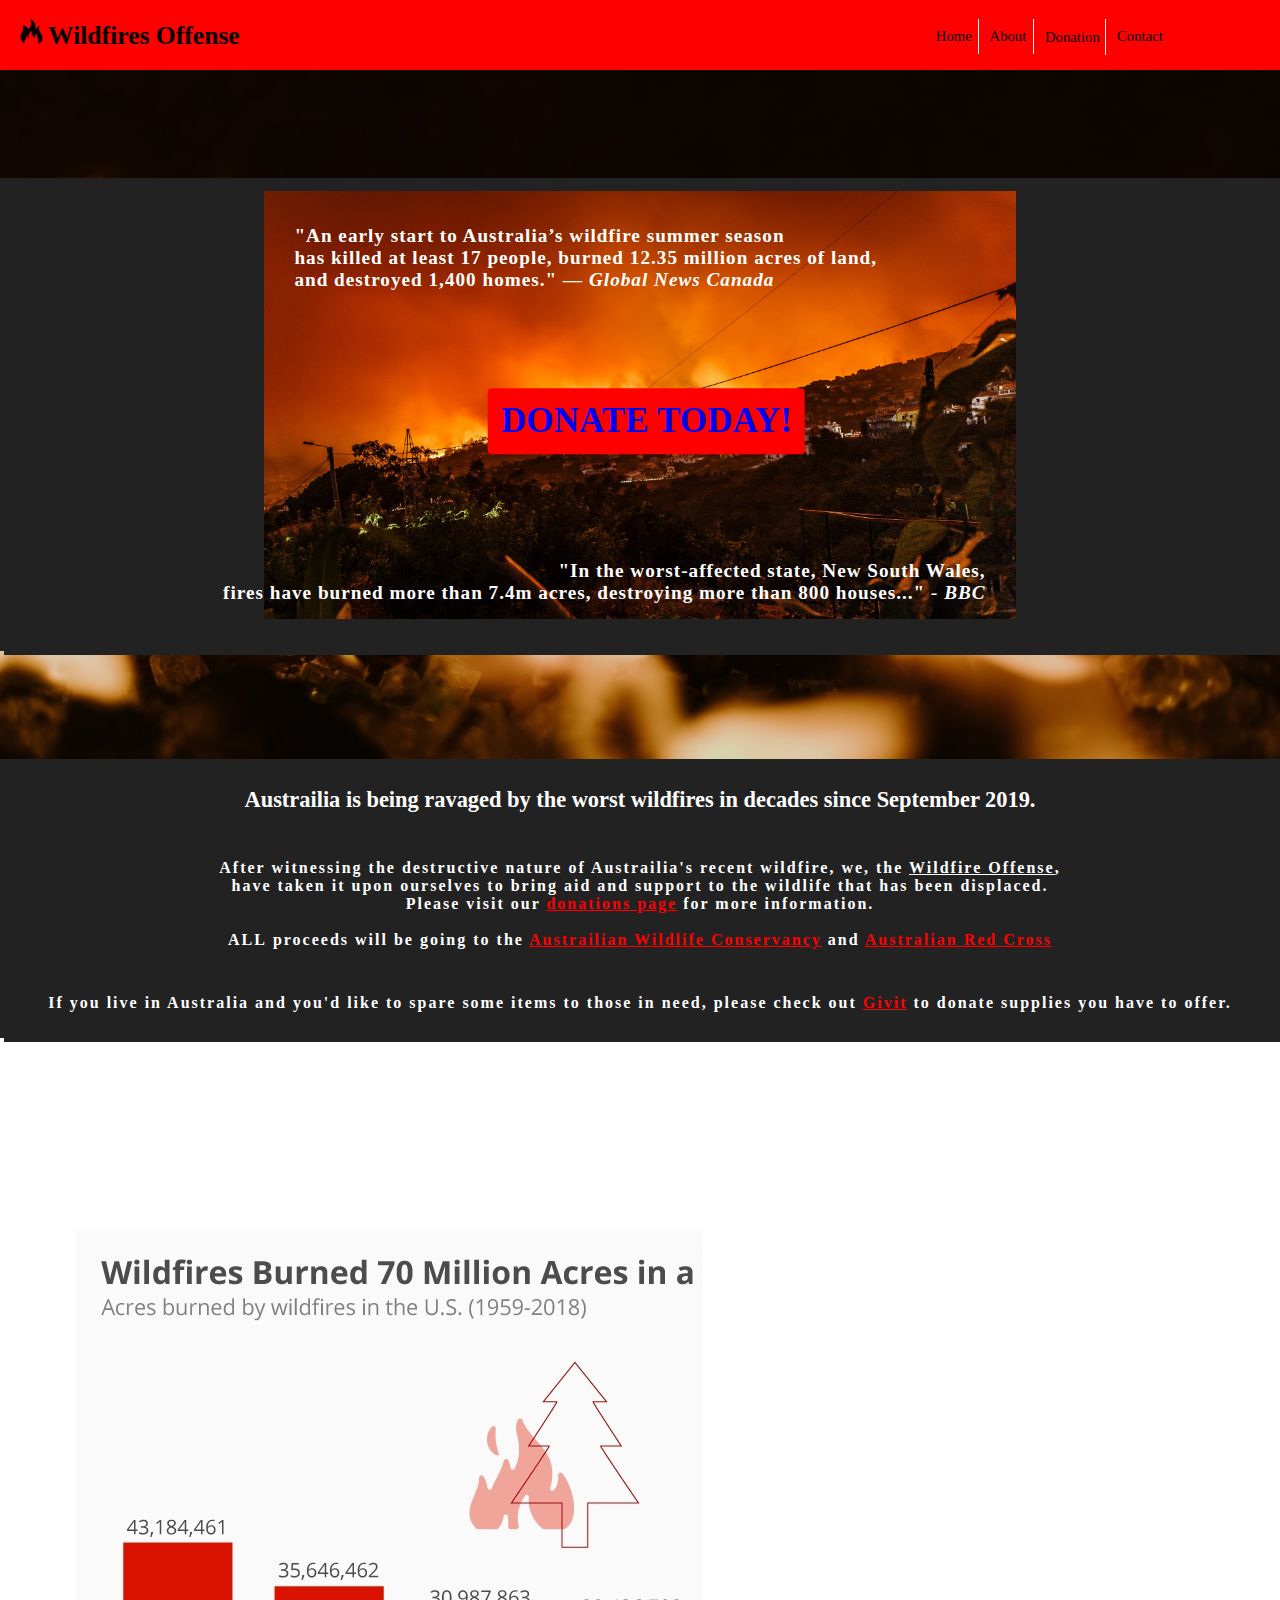
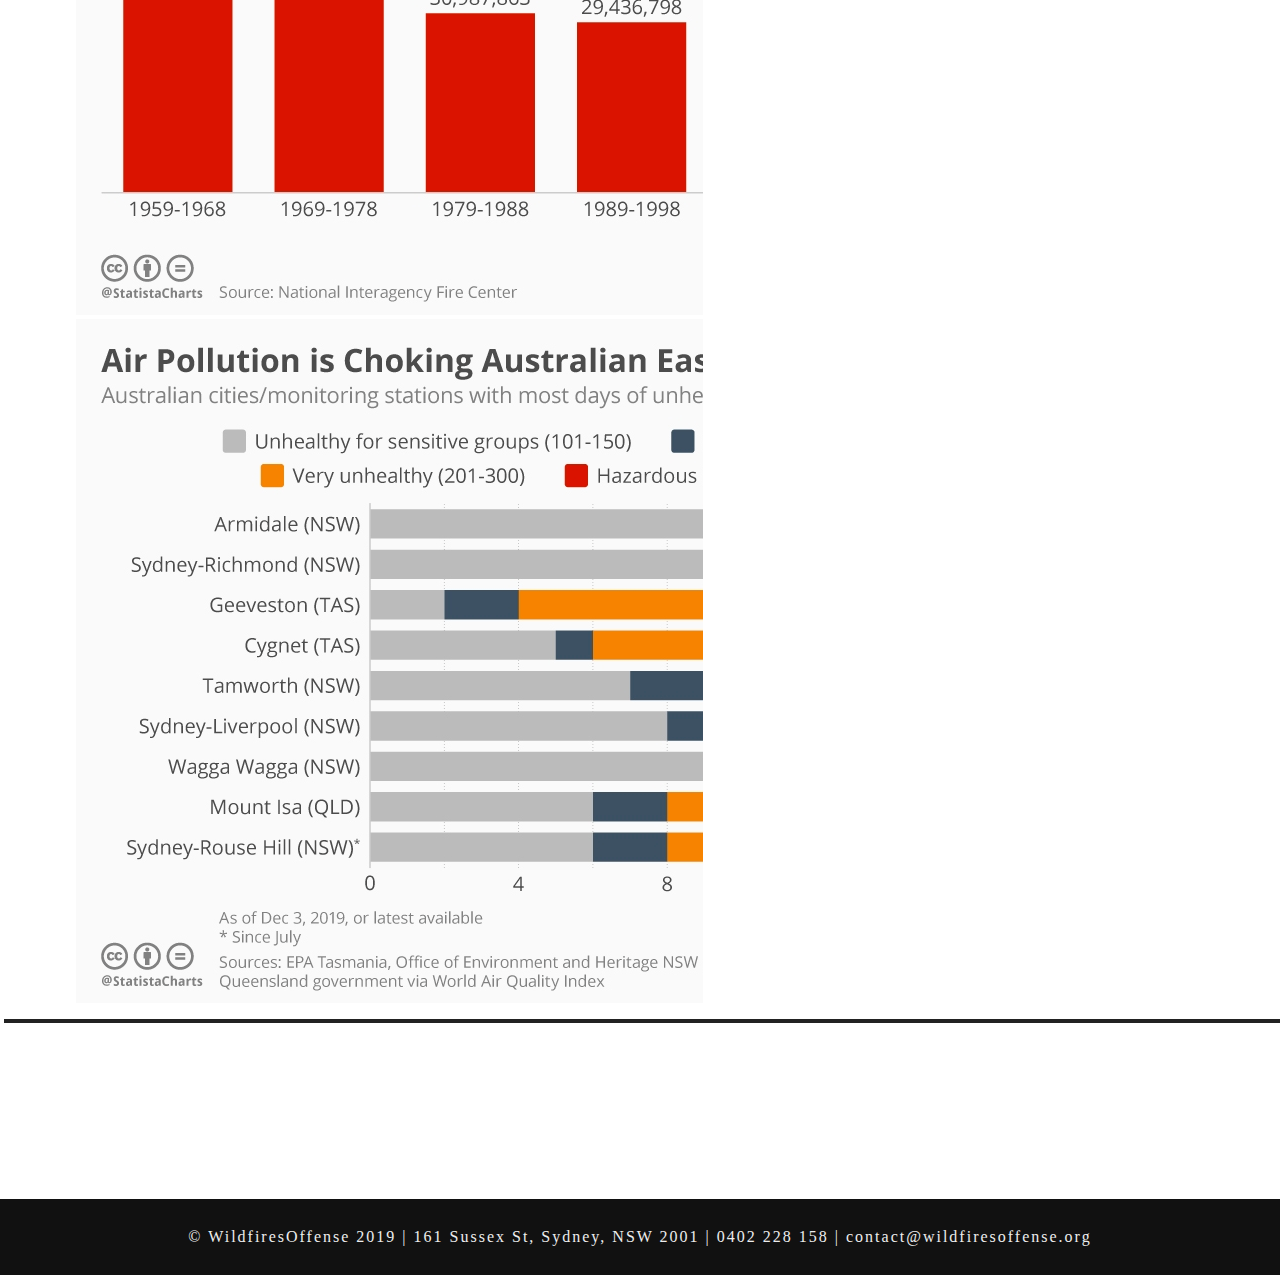
==== commit 350cf9f6: "Removed jpeg images of the stats" ====
--- a/index.html
+++ b/index.html
@@ -18,7 +18,7 @@
     <h1>Wildfires Offense</h1>
     <div class="topnav">
       <ul>
-        <li><a class="active" href="index.html">Home</a></li>
+        <li><a class="active" href="">Home</a></li>
         <li><a href="templates/about.html">About</a></li>
         <li><a href="templates/donation.html">Donation</a></li>
         <li><a href="#contact">Contact</a></li>
@@ -57,13 +57,37 @@
   </div>
 
   <!-- Parallax -->
-  <div class="bgimg-2"></div>
+  <div class="bgimg-2" style="height: 20%"></div>
 
-  <!-- Footer -->
-  <div class="footer">
-    <p> © WildfiresOffense 2019 | 161 Sussex St, Sydney, NSW 2001 | 0402 228 158 | contact@wildfiresoffense.org</p>
+  <div class="container" style="background-color: white">
+    <div class="split">
+      <div class="left">
+	<img src="img/statistics.png" style="border-right: .5em solid black">
+      </div>
+      <div class="right">
+	<img src="img/air_conditions.png">
+      </div>
+    </div>
   </div>
-  
+
+  <!-- Parallax -->
+  <div class="bgimg-2" style="height: 20%"></div>
+
+    <!-- Footer -->
+  <div class="footer_container">
+    <div class="footer">
+        <div class= "footer_text">
+            <p> © WildfiresOffense 2019 | 161 Sussex St, Sydney, NSW 2001 | 0402 228 158 | contact@wildfiresoffense.org</p>
+        </div>
+
+        <div class="social_icons">
+        <a href="#" class="fa fa-facebook"></a>
+        <a href="#" class="fa fa-twitter"></a>
+        <a href="#" class="fa fa-instagram"></a>
+        </div>
+    </div>  
+ </div>
+
   
 </body>
 </html>
--- a/styles/main.css
+++ b/styles/main.css
@@ -30,6 +30,8 @@
     margin: 0;
     font-family: Arial, Helvetica, sans-serif;
     background-color: white;
+    position: relative;
+
 }
 
 /* TOP BAR -----------------------------------------------------*/
@@ -41,8 +43,8 @@
     width: 100%;
 }
 
-
 .header h1{
+    font-size: 2vw;
     display: inline;
 }
 
@@ -51,7 +53,6 @@
     width: 27%;
     font-family: clab;
     float: right;    
-    /* display: inline; */
     overflow: hidden;
     background-color: red;
 
@@ -61,7 +62,7 @@
     float: left;
     display: block;
     color: black;
-    text-align: center;
+    text-align: right;
     padding: 2% 5%;
     font-size: 1.15vw;
     text-decoration: none;
@@ -88,7 +89,7 @@
 }
 
 /* BOTTOM BAR------------------------------------------*/
-.footer {
+.footer_container {
     position: relative;
     left: 0;
     bottom: 0;
@@ -100,6 +101,23 @@
     height: 7%;
     color: #ededed;
     letter-spacing: 2px;
+}
+
+.footer
+{
+
+}
+
+.wrapper
+{
+    height: auto !important;
+    height: 100%
+    
+}
+
+.footer_container, .push {
+    height: auto;
+    padding: 1%
 }
 
 /* CONTAINER-------------------------------------------*/
@@ -116,22 +134,21 @@
 
 .container h1, h2 {
     color: white;
+}
+
+.container h1 {
+    font-size: 1.75vw;
+    font-family: clab;
+}
+
+.container h2 {
     font-size: 1.25vw;
-}
-
-.container h1 {
-    font-size: 24px;
-    font-family: clab;
-}
-
-.container h2 {
-    font-size: 20px;
     font-family: gnuolane;
     letter-spacing: 2px;
 }
 
 .container p {
-    font-size: 18px;
+    font-size: 1vw;
     font-family: gnuolane;
     color: white;
     letter-spacing: 2px;
@@ -143,33 +160,23 @@
 
 /* PLACEMENT OVER IMAGES --------------------------------*/
 .top-left {
-    width: 40%;
     text-align: left;
     position: absolute;
     top: 10%;
     left: 23%;
     letter-spacing: 1px;
     font-family: gnuolane;
-    font-size: 22px;
-}
-
-.top-left h2 {
-    font-size: 5vw;
+    font-size: 1.5vw;
 }
 
 .bottom-right {
-    width: 40%;
     text-align: right;
     position: absolute;
     bottom: 10%;
     right: 23%;
     letter-spacing: 1px;
     font-family: gnuolane;
-    font-size: 22px;
-}
-
-.bottom-right h2 {
-    font-size: 5vw;
+    font-size: 1.5vw;
 }
 
 .centered {
@@ -179,13 +186,12 @@
     left: 50%;
     transform: translate(-50%, -50%);
     font-family: gnuolane;
-    font-size: 45px;
-    box-shadow: 2px 2px 4px #222;
+    font-size: 2.75vw;
     border-radius: 4px;
     border: none;
     transition: all 0.4s;
     cursor: pointer;
-    margin: 5px;
+    margin: .5vw;
 }
 
 .centered span {
@@ -222,10 +228,6 @@
     color: black;
 }
 
-.centered h2 {
-    font-size: 5vw;
-}
-
 .split {
     height: 100%;
     width: 50%;
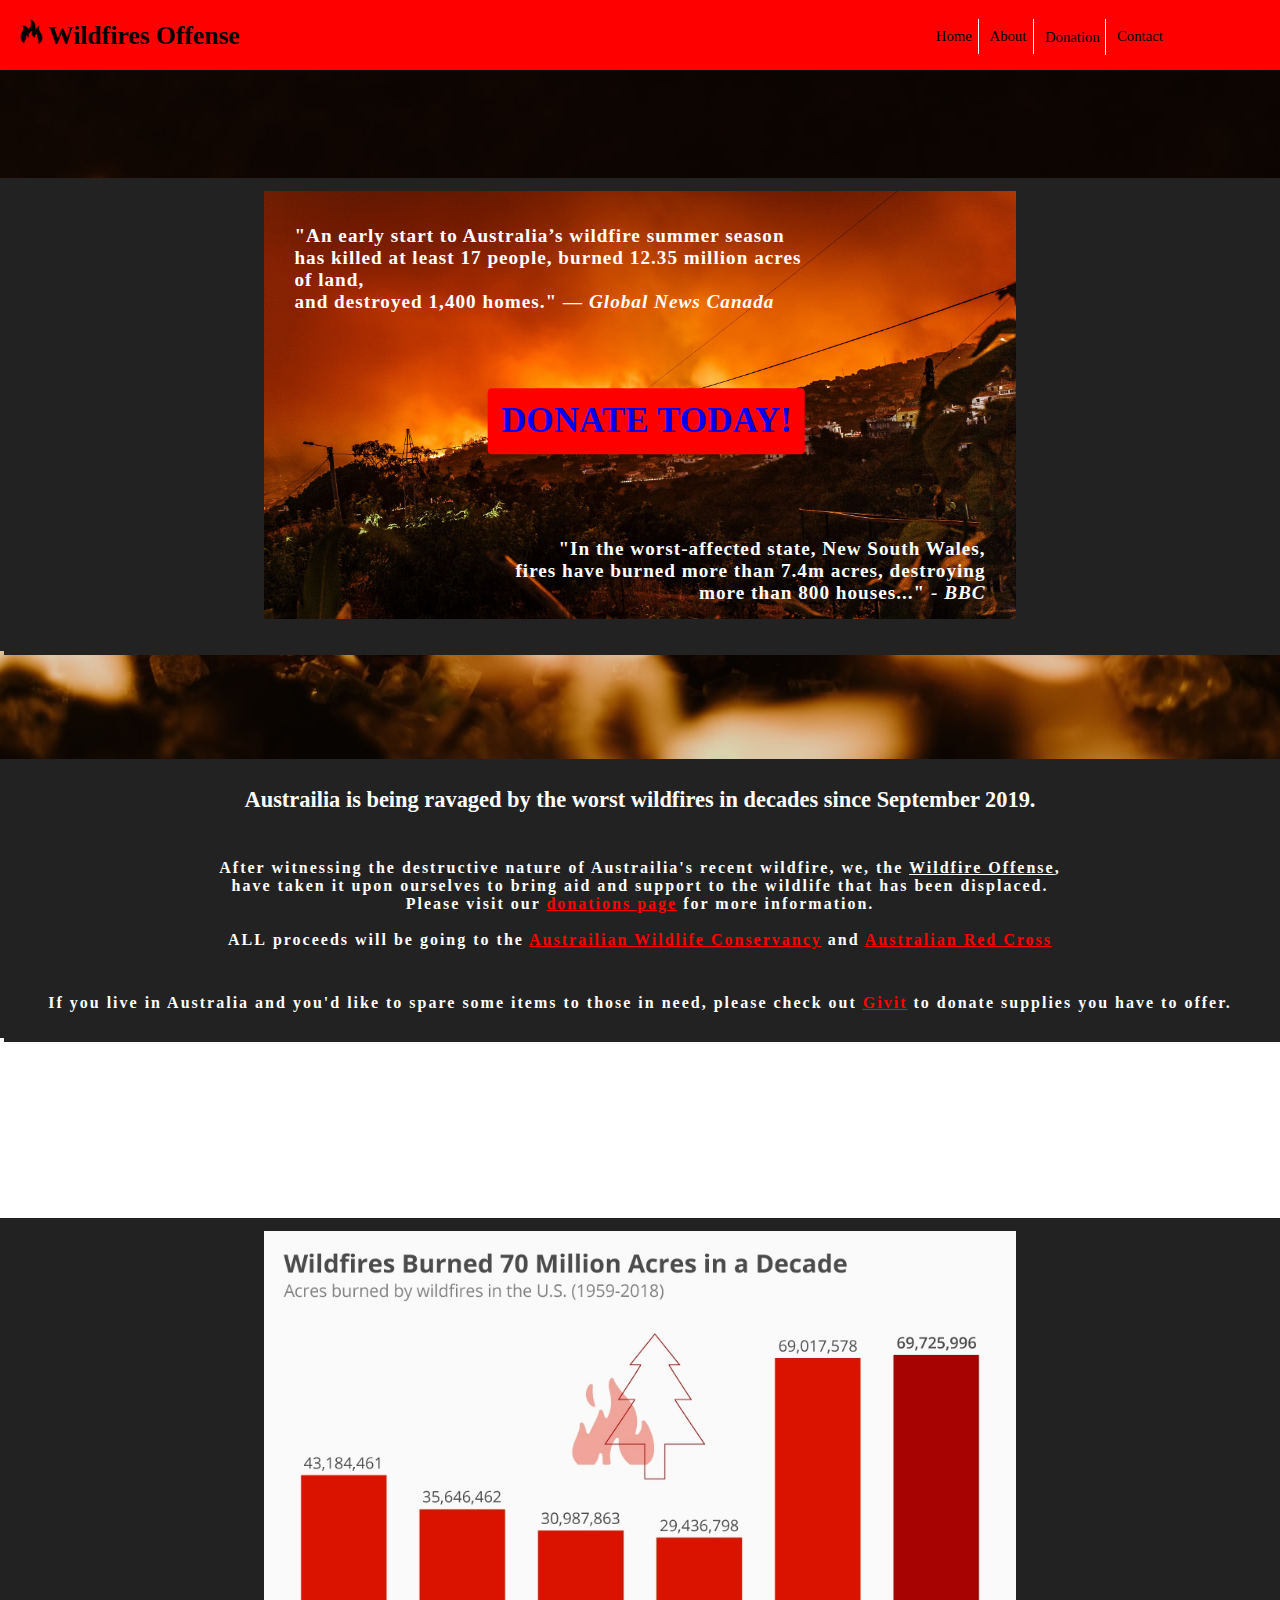
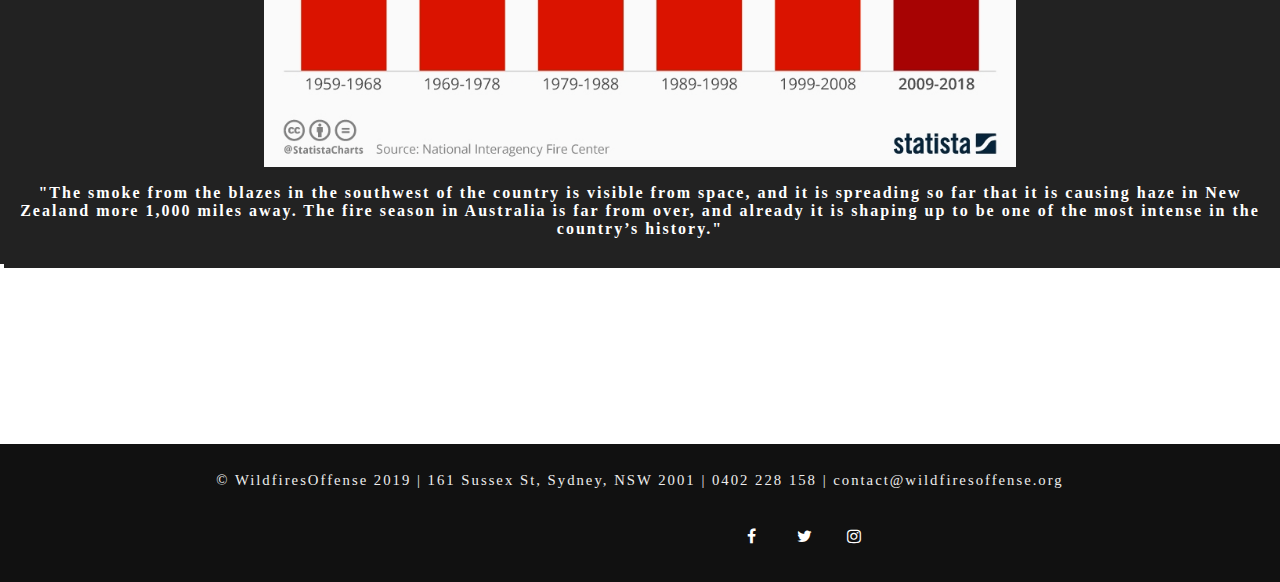
==== commit 3b73af4b: "Social Media stylesheet included" ====
--- a/index.html
+++ b/index.html
@@ -10,6 +10,7 @@
     <meta name="description" content="Assignment 1 CUNY2x">
     <!--reference to CSS file storing the design of the webpage-->
     <link rel="stylesheet" type="text/css" href="styles/main.css">
+    <link rel="stylesheet" href="https://cdnjs.cloudflare.com/ajax/libs/font-awesome/4.7.0/css/font-awesome.min.css">
 </head>
 <!--Landing Page -->
 <body>
@@ -59,15 +60,9 @@
   <!-- Parallax -->
   <div class="bgimg-2" style="height: 20%"></div>
 
-  <div class="container" style="background-color: white">
-    <div class="split">
-      <div class="left">
-	<img src="img/statistics.png" style="border-right: .5em solid black">
-      </div>
-      <div class="right">
-	<img src="img/air_conditions.png">
-      </div>
-    </div>
+  <div class="container">
+    <img src="img/statistics.png">
+    <h2>"The smoke from the blazes in the southwest of the country is visible from space, and it is spreading so far that it is causing haze in New Zealand more 1,000 miles away. The fire season in Australia is far from over, and already it is shaping up to be one of the most intense in the country’s history."</h2>
   </div>
 
   <!-- Parallax -->
--- a/styles/main.css
+++ b/styles/main.css
@@ -34,7 +34,7 @@
 
 }
 
-/* TOP BAR -----------------------------------------------------*/
+/* HEADER  & NAVIGATION-----------------------------------------------------*/
 .header {
     background-color: red;
     font-family: clab;
@@ -42,6 +42,7 @@
     top: 0;
     width: 100%;
 }
+
 
 .header h1{
     font-size: 2vw;
@@ -62,7 +63,7 @@
     float: left;
     display: block;
     color: black;
-    text-align: right;
+    text-align: center;
     padding: 2% 5%;
     font-size: 1.15vw;
     text-decoration: none;
@@ -88,7 +89,7 @@
     border-right:solid 1px #fff;/* This will not give border to last li element */
 }
 
-/* BOTTOM BAR------------------------------------------*/
+/* FOOTER ------------------------------------------*/
 .footer_container {
     position: relative;
     left: 0;
@@ -112,12 +113,44 @@
 {
     height: auto !important;
     height: 100%
-    
+	       
 }
 
 .footer_container, .push {
     height: auto;
     padding: 1%
+}
+
+/* Social Media Icons */
+.fa {
+    padding: 20px;
+    font-size: 30px;
+    width: 25px;
+    text-align: center;
+    text-decoration: none;
+    margin: 5px 2px;
+    color: white;
+}
+
+.footer_text
+{
+    display: inline-block;
+}
+
+.footer p
+{
+    font-size: 1.15vw;
+}
+
+.social_icons
+{
+    display: inline-block;
+    margin-left: 25%;
+}
+
+.social_icons a
+{
+    height: 70%;
 }
 
 /* CONTAINER-------------------------------------------*/
@@ -128,12 +161,12 @@
     margin-right: auto;
     text-align: center;
     padding: 1% 1%;
-    height: auto;
     box-shadow: 4px 4px #222;
 }
 
 .container h1, h2 {
     color: white;
+    font-size: 1.25vw;
 }
 
 .container h1 {
@@ -158,8 +191,12 @@
     color: #f9cb25;
 }
 
+.container img {
+    width: 60%;
+}
 /* PLACEMENT OVER IMAGES --------------------------------*/
 .top-left {
+    width: 40%;
     text-align: left;
     position: absolute;
     top: 10%;
@@ -169,7 +206,12 @@
     font-size: 1.5vw;
 }
 
+.top-left h2 {
+    font-size: 5vw;
+}
+
 .bottom-right {
+    width: 40%;
     text-align: right;
     position: absolute;
     bottom: 10%;
@@ -177,6 +219,10 @@
     letter-spacing: 1px;
     font-family: gnuolane;
     font-size: 1.5vw;
+}
+
+.bottom-right h2 {
+    font-size: 5vw;
 }
 
 .centered {
@@ -203,21 +249,21 @@
 
 
 .centered span:after {
-  content: '\00bb';
-  position: absolute;
-  opacity: 0;
-  top: 0;
-  right: -20px;
-  transition: 0.5s;
+    content: '\00bb';
+    position: absolute;
+    opacity: 0;
+    top: 0;
+    right: -20px;
+    transition: 0.5s;
 }
 
 .centered:hover span {
-  padding-right: 25px;
+    padding-right: 25px;
 }
 
 .centered:hover span:after {
-  opacity: 1;
-  right: 0;
+    opacity: 1;
+    right: 0;
 }
 
 .centered a {
@@ -228,26 +274,11 @@
     color: black;
 }
 
-.split {
-    height: 100%;
-    width: 50%;
-    position: relative;
-    z-index:1;
-    top: 0;
-    margin-left: 5%;
-    overflow-x: hidden;
-    color: white;
-    text-align:left;
-}
-
-.left {
-    height: 50%;
-    left: 0;
-}
-
-.right {
-    right:0;
-}
+.centered h2 {
+    font-size: 5vw;
+}
+
+/* Parallax ------------------------------------------------*/
 
 .bgimg-1, .bgimg-2 {
     background-attachment: fixed;
@@ -266,6 +297,7 @@
     height: 40%;
 }
 
+/* Container hyperlinks ----------------------------------------- */
 h2 a {
     color: red;
 }
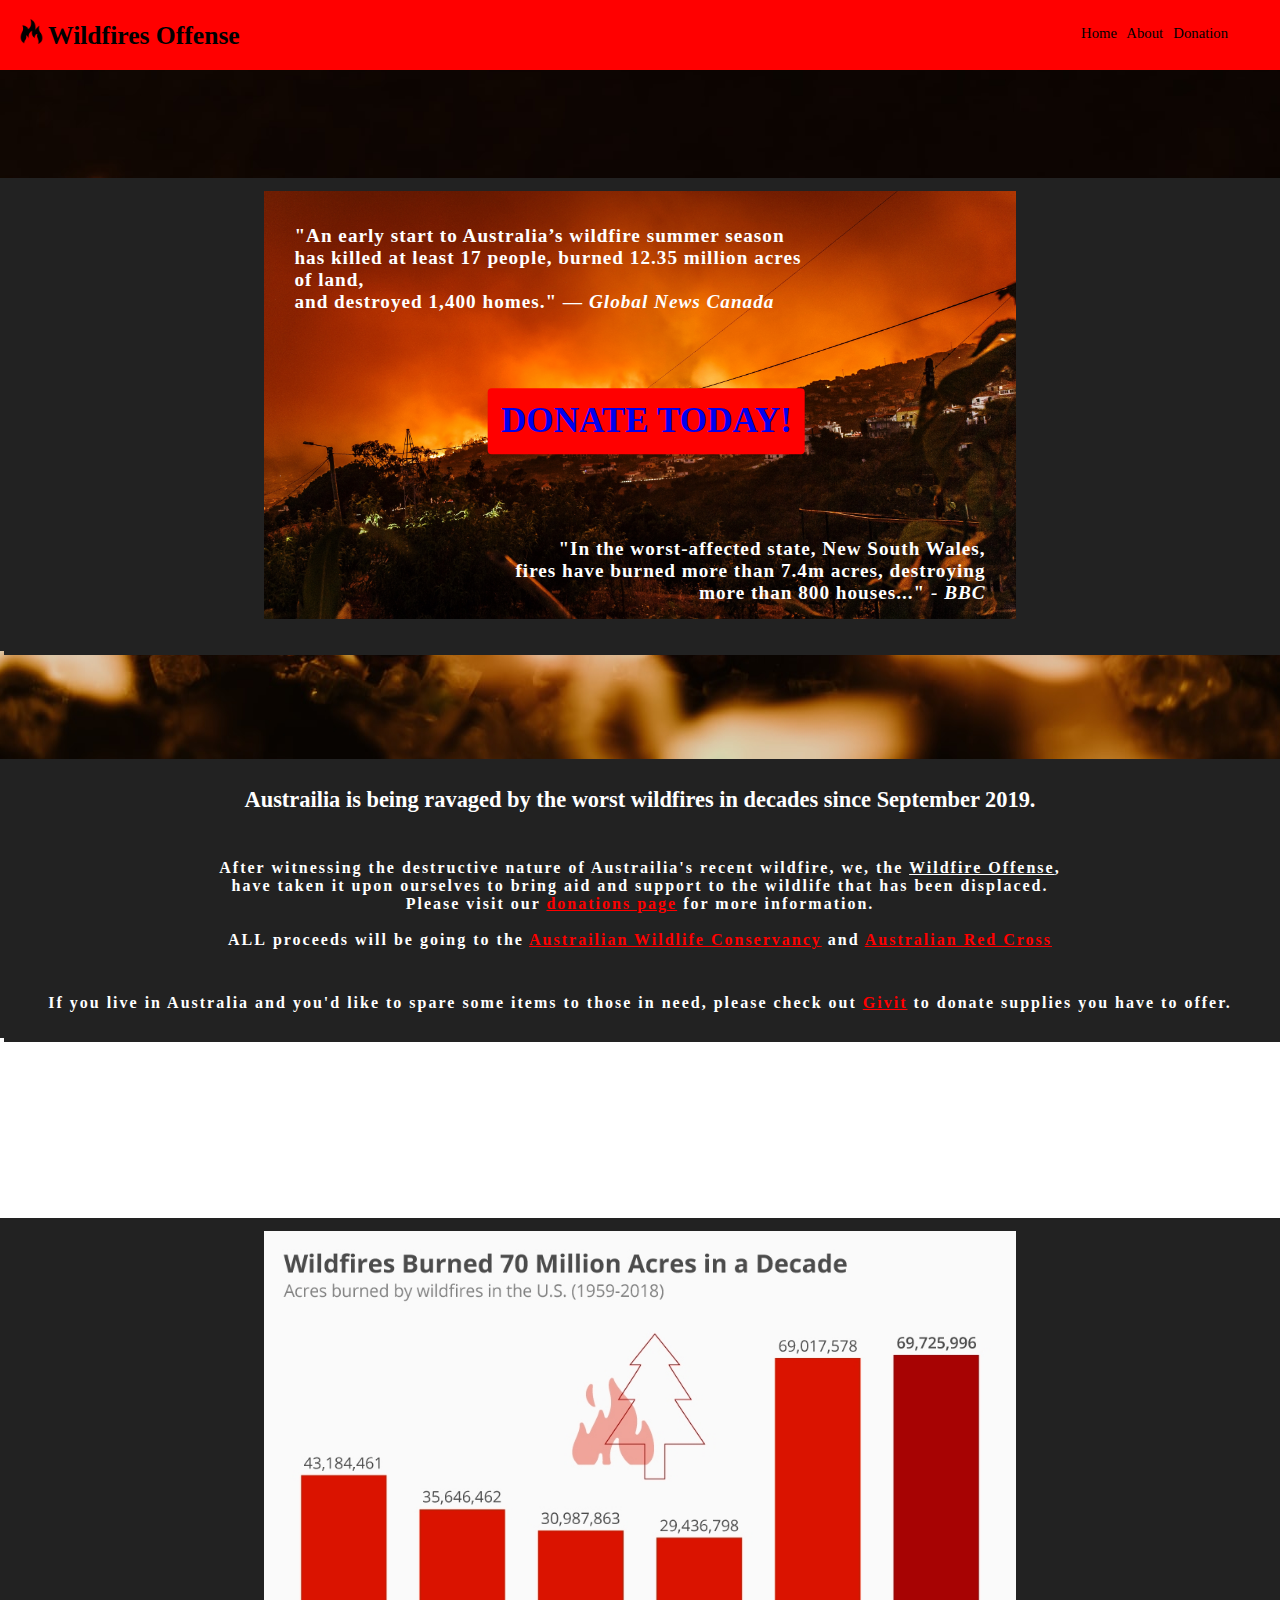
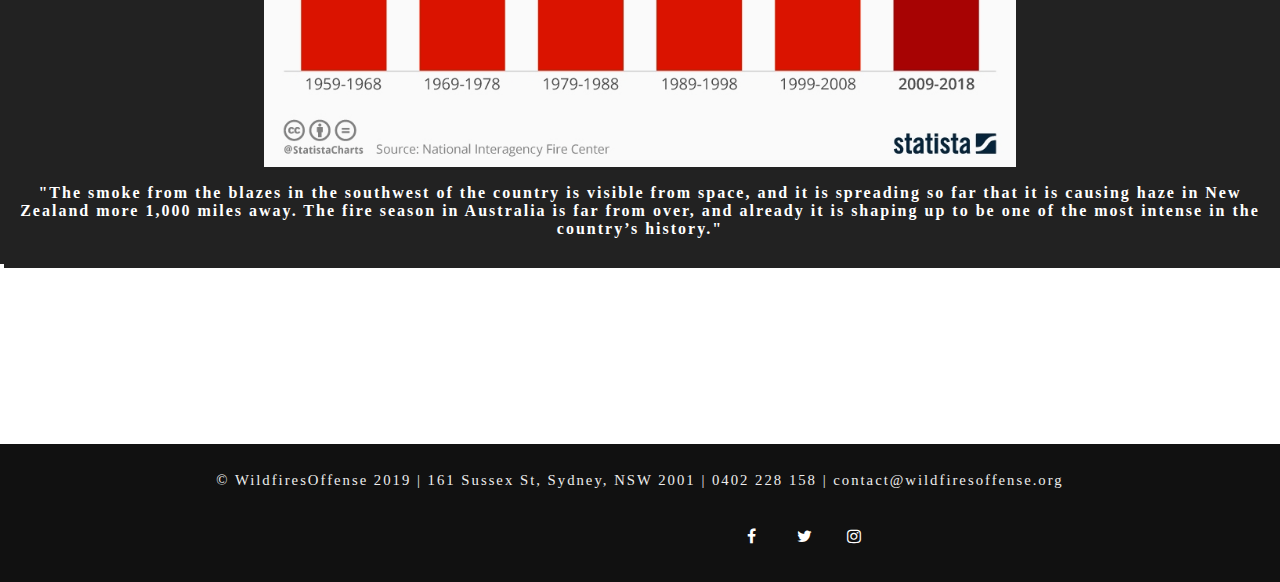
==== commit b0b6d271: "Merge pull request #8 from ef1301/Donation-Page" ====
--- a/index.html
+++ b/index.html
@@ -19,10 +19,9 @@
     <h1>Wildfires Offense</h1>
     <div class="topnav">
       <ul>
-        <li><a class="active" href="">Home</a></li>
+        <li><a class="active" href="index.html">Home</a></li>
         <li><a href="templates/about.html">About</a></li>
         <li><a href="templates/donation.html">Donation</a></li>
-        <li><a href="#contact">Contact</a></li>
       </ul>
     </div>
   </div>
@@ -84,5 +83,6 @@
  </div>
 
   
+  
 </body>
 </html>
--- a/styles/main.css
+++ b/styles/main.css
@@ -51,7 +51,7 @@
 
 .topnav {
     margin: 0;
-    width: 27%;
+    width: 15%;
     font-family: clab;
     float: right;    
     overflow: hidden;
@@ -85,10 +85,6 @@
     padding: 2.5%;
 }
 
-.topnav li:not(:last-child) { 
-    border-right:solid 1px #fff;/* This will not give border to last li element */
-}
-
 /* FOOTER ------------------------------------------*/
 .footer_container {
     position: relative;
@@ -118,14 +114,14 @@
 
 .footer_container, .push {
     height: auto;
-    padding: 1%
+    padding: 1%;
 }
 
 /* Social Media Icons */
 .fa {
     padding: 20px;
     font-size: 30px;
-    width: 25px;
+    width: 15%;
     text-align: center;
     text-decoration: none;
     margin: 5px 2px;
